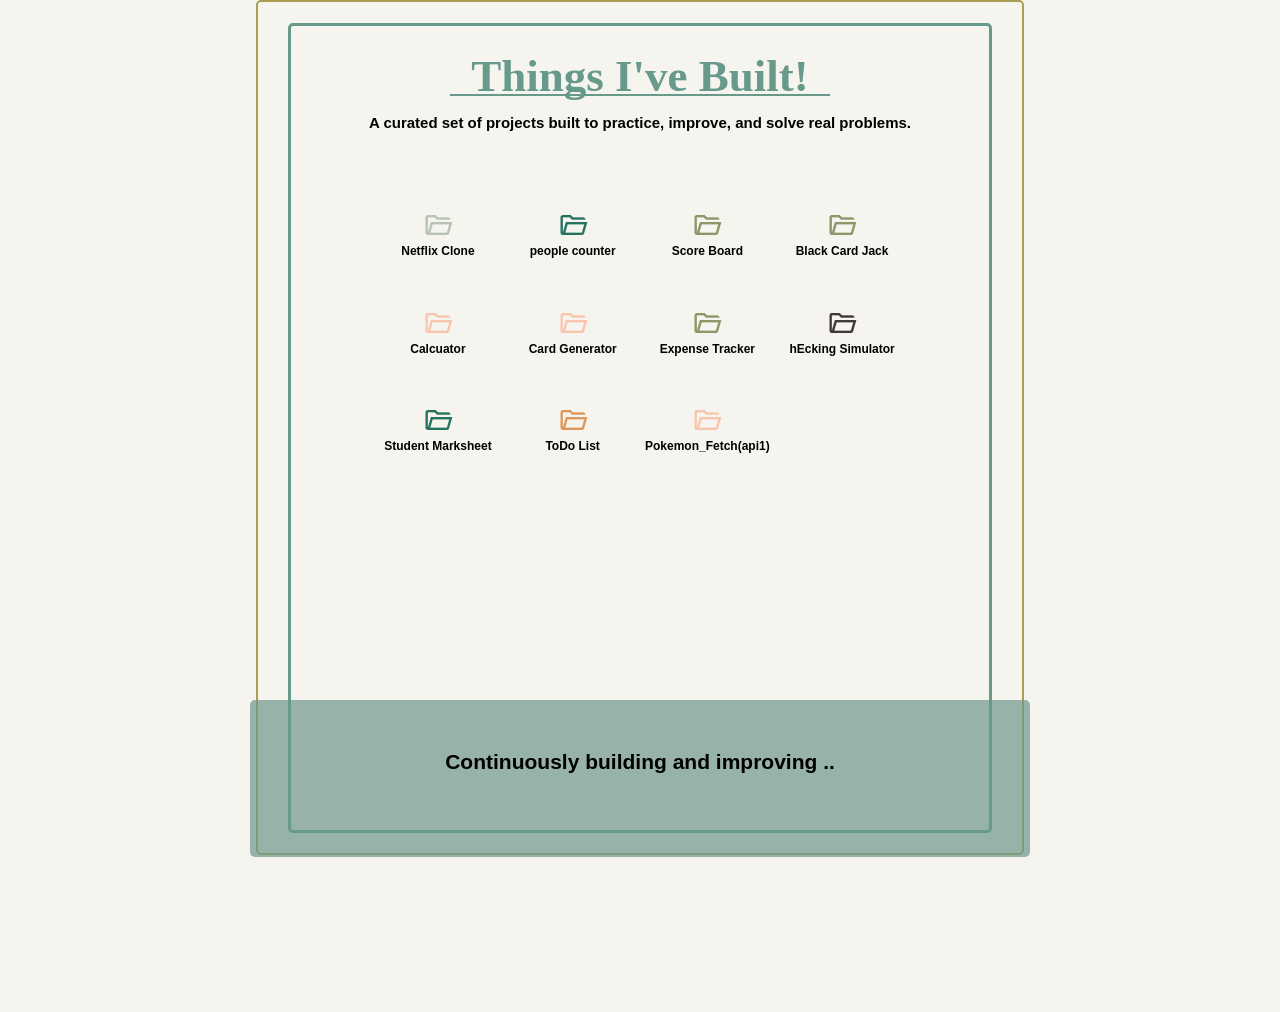
==== index.html @ aa738f00 "Initial project structure setup" ====
<!doctype html>
<html lang="en">
  <head>
    <meta charset="UTF-8" />
    <meta name="viewport" content="width=device-width, initial-scale=1.0" />
    <link
      rel="stylesheet"
      href="https://fonts.googleapis.com/css2?family=Material+Symbols+Outlined:opsz,wght,FILL,GRAD@24,400,0,0&icon_names=folder_open"
    />
    <title>html-css-js-Project's</title>
    <link rel="stylesheet" href="index.css" />
  </head>
  <body>
    <div class="outercontainer">
      <div class="container">
        <!-- -----------------TOP SECTION ------------------->
        <div class="topSection">
          <h1>Things I've Built!</h1>
          <h3 class="blank">
            <!-- unline  -->
          </h3>
          <p>
            A curated set of projects built to practice, improve, and solve real
            problems.
          </p>
        </div>

        <!-- -----------------BOTTOM SECTION ------------------->
        <div class="bottomSection">
          <a href="Netflix_Clone/index.html" target="_blank">
            <div class="works">
              <span>
                <span class="material-symbols-outlined icon"> folder_open</span>
                <p class="iconepara">Netflix Clone</p>
              </span>
            </div>
          </a>

          <a href="People_Counter/index.html" target="_blank">
            <div class="works">
              <span>
                <span class="material-symbols-outlined icon"> folder_open</span>
                <p class="iconepara">people counter</p>
              </span>
            </div>
          </a>
          <a href="Score_Board/index.html" target="_blank">
            <div class="works">
              <span>
                <span class="material-symbols-outlined icon"> folder_open</span>
                <p class="iconepara">Score Board</p>
              </span>
            </div>
          </a>
          <a href="black_card_jack/index.html" target="_blank">
            <div class="works">
              <span>
                <span class="material-symbols-outlined icon"> folder_open</span>
                <p class="iconepara">Black Card Jack</p>
              </span>
            </div>
          </a>
          <a href="Calculator/index.html" target="_blank">
            <div class="works">
              <span>
                <span class="material-symbols-outlined icon"> folder_open</span>
                <p class="iconepara">Calcuator</p>
              </span>
            </div>
          </a>
          <a href="Card_Generator/index.html" target="_blank">
            <div class="works">
              <span>
                <span class="material-symbols-outlined icon"> folder_open</span>
                <p class="iconepara">Card Generator</p>
              </span>
            </div>
          </a>
          <a href="ExpenseTracker/index.html" target="_blank">
            <div class="works">
              <span>
                <span class="material-symbols-outlined icon"> folder_open</span>
                <p class="iconepara">Expense Tracker</p>
              </span>
            </div>
          </a>
          <a href="hecking_simulation/index.html" target="_blank">
            <div class="works">
              <span>
                <span class="material-symbols-outlined icon"> folder_open</span>
                <p class="iconepara">hEcking Simulator</p>
              </span>
            </div>
          </a>
          <a href="Student_Marksheet/index.html" target="_blank">
            <div class="works">
              <span>
                <span class="material-symbols-outlined icon"> folder_open</span>
                <p class="iconepara">Student Marksheet</p>
              </span>
            </div>
          </a>
          <a href="TODO_LIST/index.html" target="_blank">
            <div class="works">
              <span>
                <span class="material-symbols-outlined icon"> folder_open</span>
                <p class="iconepara">ToDo List</p>
              </span>
            </div>
          </a>

          <a href="pokemon_fetch_api1/index.html" target="_blank">
            <div class="works">
              <span>
                <span class="material-symbols-outlined icon"> folder_open</span>
                <p class="iconepara">Pokemon_Fetch(api1)</p>
              </span>
            </div>
          </a>
        </div>
        <div class="lastmsg">
          <h2>
            Continuously building and improving <span id="continueLoop"></span>
          </h2>
        </div>
      </div>
    </div>
    <div class="bg">
      <!-- for background color -->
    </div>

    <script src="index.js"></script>
  </body>
</html>
---- index.css ----
* {
    margin: 0px;
    padding: 0px;
    box-sizing: border-box;
}


@font-face {
    font-family: behaved;
    src: url(behaved-round.regular.ttf);

}


body {
    background-color: #F5F4EE;
    display: flex;
    justify-content: center;
    align-items: center;
    flex-direction: column;
}

.outercontainer {
    border: 2px solid #aa9d50;
    width: 60vw;
    height: 95vh;
    display: flex;
    justify-content: center;
    align-items: center;
    border-radius: 5px;
    flex-direction: column;

}

.container {
    border: 3px solid #679A8B;
    width: 55vw;
    height: 90vh;
    border-radius: 5px;
    display: flex;
    flex-direction: column;
    align-items: center;
    justify-content: space-between;
    padding: 5.5px 20.5px;
    position: relative;
    z-index: 2;
}

.topSection {
    padding: 3.5px 5.5px;
    text-align: center;
    position: relative;
    display: flex;
    flex-direction: column;
    align-items: center;
    justify-content: space-between;
    height: fit-content;
    gap: 5px;
    top: 2%;

}

.topSection h1 {
    color: #679A8B;
    font-family: "behaved";
    /* text-decoration: underline; */
    font-size: 45px;
}

.blank {
    width: 70%;
    border: 1px solid #679A8B;
    line-height: 1.2;
    position: relative;
    bottom: 13px;
}

.topSection p {
    color: black;
    /* position: relative;
    top: 5%; */
    font-family: sans-serif;
    font-size: 15px;
    font-weight: 550;
    margin-bottom: 10px;
}

.bottomSection {
    padding: 7.5px 8.5px;
    display: grid;
    grid-template-columns: repeat(4, 1fr);
    grid-template-rows: repeat(5, 1fr);
    gap: 10px;
    position: relative;
    bottom: 2%;
    width: fit-content;
    height: 62%;
    z-index: 2;

    justify-content: space-around;
}

.bottomSection a {
    text-decoration: none;
}

.icon {
    font-size: 30px;
}

.works {
    text-align: center;
}

.iconepara {
    font-family: sans-serif;
    color: black;
    font-weight: 550;
    font-size: 12px;
}

.lastmsg {
    position: relative;
    bottom: 50px;
    font-family: sans-serif;
    font-size: 14px;
    z-index: 2;

}

.bg {
    border-radius: 5px;
    width: 61%;
    position: relative;
    bottom: 155px;
    height: 9.8em;
    z-index: 1;
    opacity: 0.7;
    background-color: #70978b;
}

/* --------------- Responsive Media ---------------  */

@media screen and (min-width : 670px)and (max-width: 750px) {

    .container {
        height: 88vh;
        padding: 4.5px 15px;
        gap: 5px;
    }

    .bottomSection {
        grid-template-columns: repeat(3, 1fr);
        grid-template-rows: repeat(6, 1fr);

    }

    .topSection {
        gap: 4px;
        top: 1%;
        padding: 4.5px 3.5px;

    }

    .topSection h1 {
        font-size: 36px;
    }

    .topSection p {
        font-size: 12px;
    }

    .lastmsg {
        font-size: 10px;
        bottom: 2%;
    }

    .bg {
        bottom: 63px;
        height: 3.8em;
    }

}

@media screen and (max-width : 660px) {


    .outercontainer {
        height: fit-content;
    }

    .container {
        height: 100vh;
        padding: 4.5px 10px;
        gap: 5px;
    }

    .bottomSection {
        grid-template-columns: repeat(2, 1fr);
        grid-template-rows: repeat(12, 1fr);
        border: 2px solid;
        justify-content: space-between;
        width: 100%;
    }

    .icon {
        font-size: 20px;
    }

    .iconepara {
        font-family: sans-serif;
        color: black;
        font-weight: 550;
        font-size: 10px;
    }

    .topSection {
        gap: 4px;
        top: 1%;
        padding: 4.5px 3.5px;
        border: 2px solid;
    }

    .topSection h1 {
        font-size: 28px;
    }

    .topSection p {
        font-size: 12px;
    }

    .lastmsg {
        font-size: 10px;
        border: 2px solid;
        bottom: 1%;
    }

    .bg {
        bottom: 48px;
        height: 3.8em;
    }

}
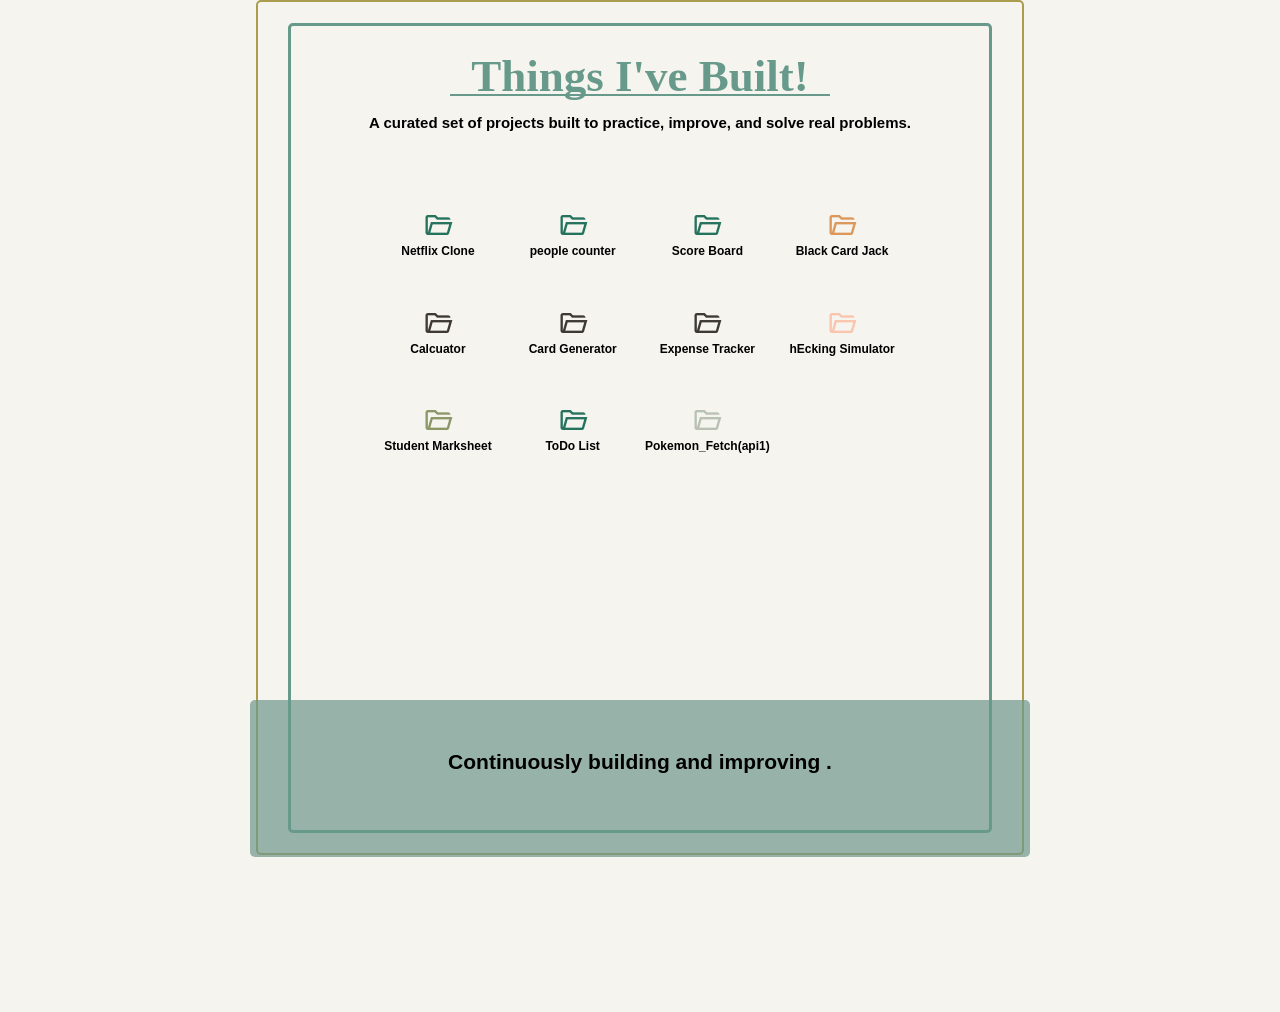
==== commit b95fd6ca: "connecting with lab works" ====
--- a/index.html
+++ b/index.html
@@ -27,7 +27,7 @@
 
         <!-- -----------------BOTTOM SECTION ------------------->
         <div class="bottomSection">
-          <a href="Netflix_Clone/index.html" target="_blank">
+          <a href="Projects_Works/Netflix_Clone/index.html" target="_blank">
             <div class="works">
               <span>
                 <span class="material-symbols-outlined icon"> folder_open</span>
@@ -36,7 +36,7 @@
             </div>
           </a>
 
-          <a href="People_Counter/index.html" target="_blank">
+          <a href="Projects_Works/People_Counter/index.html" target="_blank">
             <div class="works">
               <span>
                 <span class="material-symbols-outlined icon"> folder_open</span>
@@ -44,7 +44,7 @@
               </span>
             </div>
           </a>
-          <a href="Score_Board/index.html" target="_blank">
+          <a href="Projects_Works/Score_Board/index.html" target="_blank">
             <div class="works">
               <span>
                 <span class="material-symbols-outlined icon"> folder_open</span>
@@ -52,7 +52,7 @@
               </span>
             </div>
           </a>
-          <a href="black_card_jack/index.html" target="_blank">
+          <a href="Projects_Works/black_card_jack/index.html" target="_blank">
             <div class="works">
               <span>
                 <span class="material-symbols-outlined icon"> folder_open</span>
@@ -60,7 +60,7 @@
               </span>
             </div>
           </a>
-          <a href="Calculator/index.html" target="_blank">
+          <a href="Projects_Works/Calculator/index.html" target="_blank">
             <div class="works">
               <span>
                 <span class="material-symbols-outlined icon"> folder_open</span>
@@ -68,7 +68,7 @@
               </span>
             </div>
           </a>
-          <a href="Card_Generator/index.html" target="_blank">
+          <a href="Projects_Works/Card_Generator/index.html" target="_blank">
             <div class="works">
               <span>
                 <span class="material-symbols-outlined icon"> folder_open</span>
@@ -76,7 +76,7 @@
               </span>
             </div>
           </a>
-          <a href="ExpenseTracker/index.html" target="_blank">
+          <a href="Projects_Works/ExpenseTracker/index.html" target="_blank">
             <div class="works">
               <span>
                 <span class="material-symbols-outlined icon"> folder_open</span>
@@ -84,7 +84,10 @@
               </span>
             </div>
           </a>
-          <a href="hecking_simulation/index.html" target="_blank">
+          <a
+            href="Projects_Works/hecking_simulation/index.html"
+            target="_blank"
+          >
             <div class="works">
               <span>
                 <span class="material-symbols-outlined icon"> folder_open</span>
@@ -92,7 +95,7 @@
               </span>
             </div>
           </a>
-          <a href="Student_Marksheet/index.html" target="_blank">
+          <a href="Projects_Works/Student_Marksheet/index.html" target="_blank">
             <div class="works">
               <span>
                 <span class="material-symbols-outlined icon"> folder_open</span>
@@ -100,7 +103,7 @@
               </span>
             </div>
           </a>
-          <a href="TODO_LIST/index.html" target="_blank">
+          <a href="Projects_Works/TODO_LIST/index.html" target="_blank">
             <div class="works">
               <span>
                 <span class="material-symbols-outlined icon"> folder_open</span>
@@ -109,7 +112,10 @@
             </div>
           </a>
 
-          <a href="pokemon_fetch_api1/index.html" target="_blank">
+          <a
+            href="Projects_Works/pokemon_fetch_api1/index.html"
+            target="_blank"
+          >
             <div class="works">
               <span>
                 <span class="material-symbols-outlined icon"> folder_open</span>
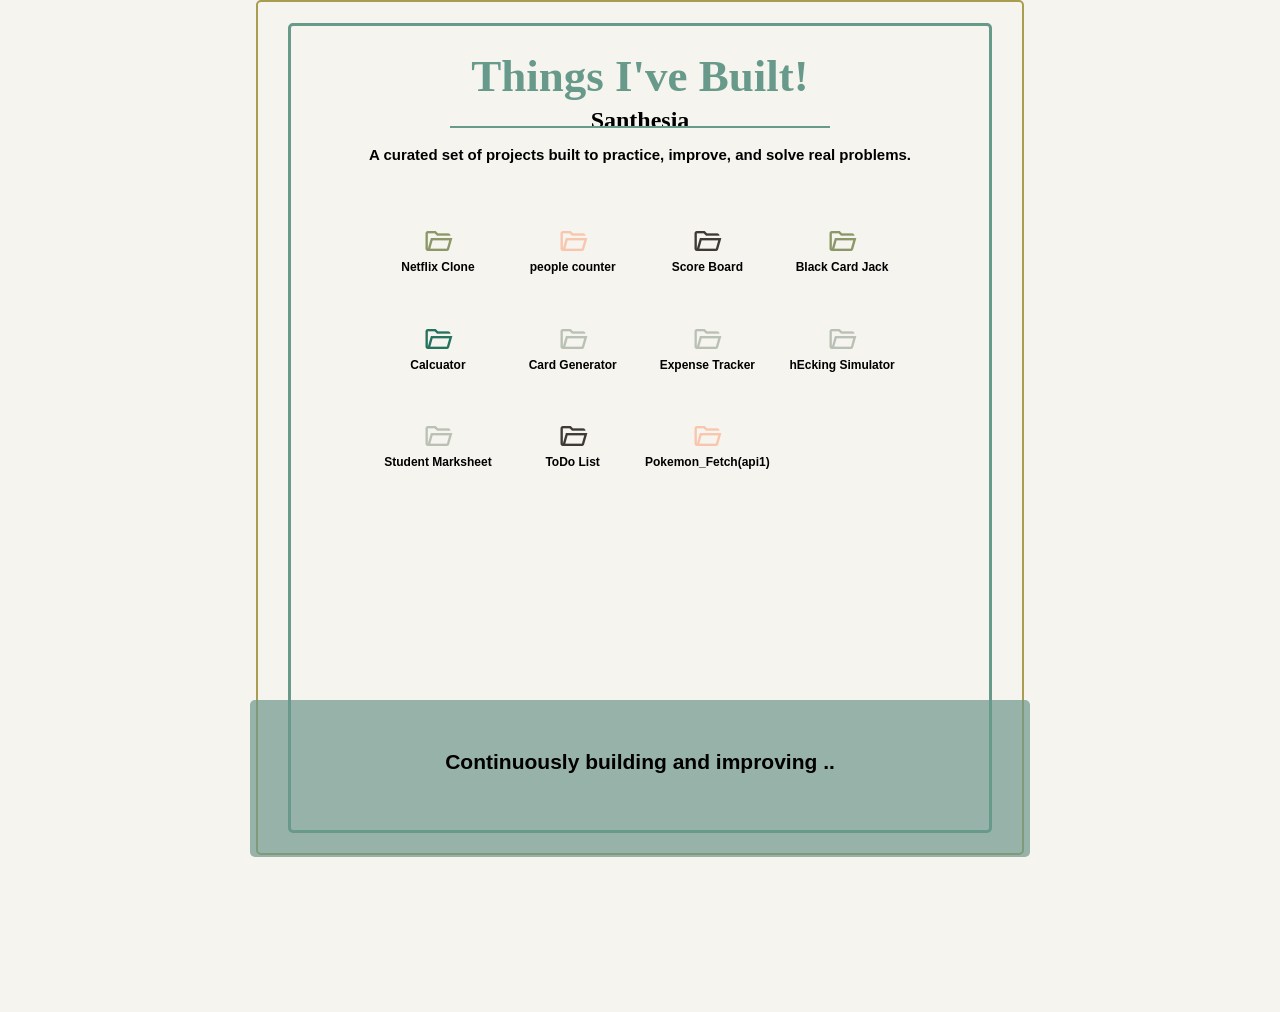
==== commit 7228c2b5: "testing deployment" ====
--- a/index.html
+++ b/index.html
@@ -16,6 +16,7 @@
         <!-- -----------------TOP SECTION ------------------->
         <div class="topSection">
           <h1>Things I've Built!</h1>
+          <h2>Santhesia </h2>
           <h3 class="blank">
             <!-- unline  -->
           </h3>
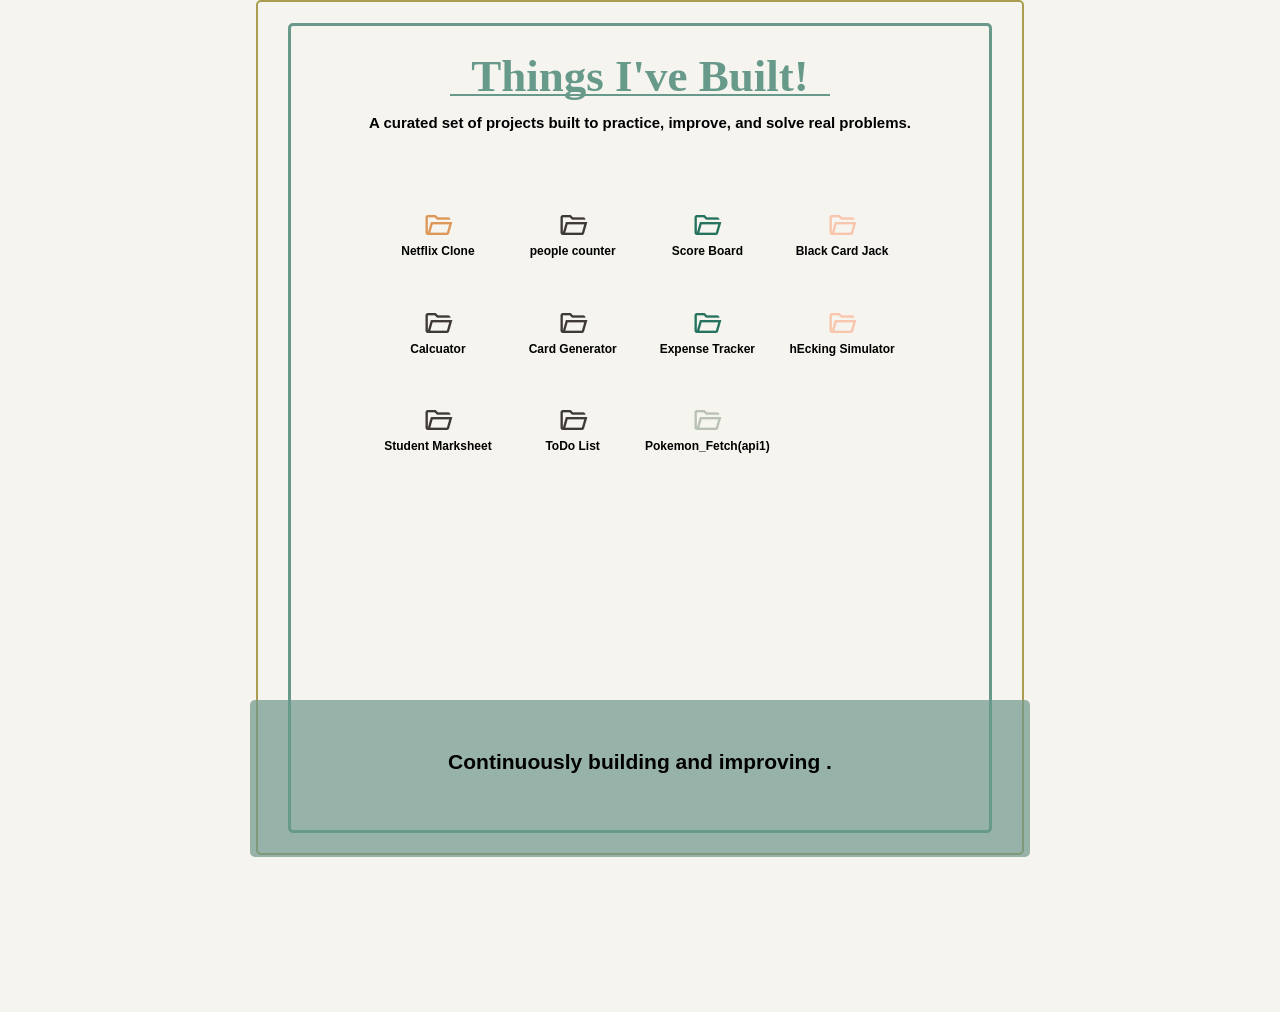
==== commit 0332717d: "testing live links workflow" ====
--- a/index.html
+++ b/index.html
@@ -16,7 +16,6 @@
         <!-- -----------------TOP SECTION ------------------->
         <div class="topSection">
           <h1>Things I've Built!</h1>
-          <h2>Santhesia </h2>
           <h3 class="blank">
             <!-- unline  -->
           </h3>
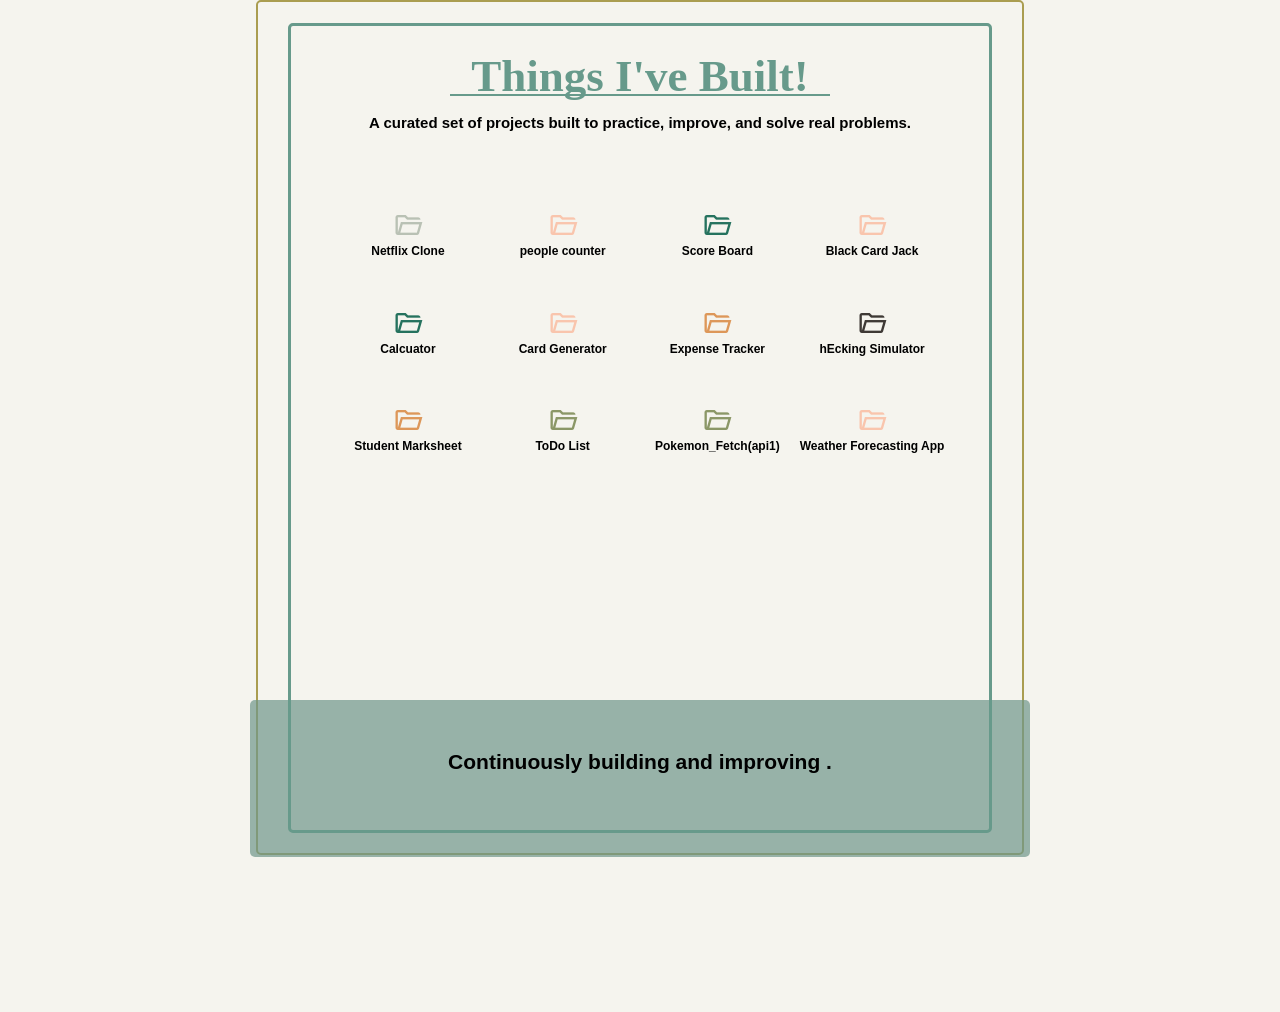
==== commit 7b6d93f9: "feat: add weather forecasting app" ====
--- a/index.html
+++ b/index.html
@@ -123,6 +123,18 @@
               </span>
             </div>
           </a>
+
+          <a
+            href="Projects_Works/weather_Forecasting_App/index.html"
+            target="_blank"
+          >
+            <div class="works">
+              <span>
+                <span class="material-symbols-outlined icon"> folder_open</span>
+                <p class="iconepara">Weather Forecasting App</p>
+              </span>
+            </div>
+          </a>
         </div>
         <div class="lastmsg">
           <h2>
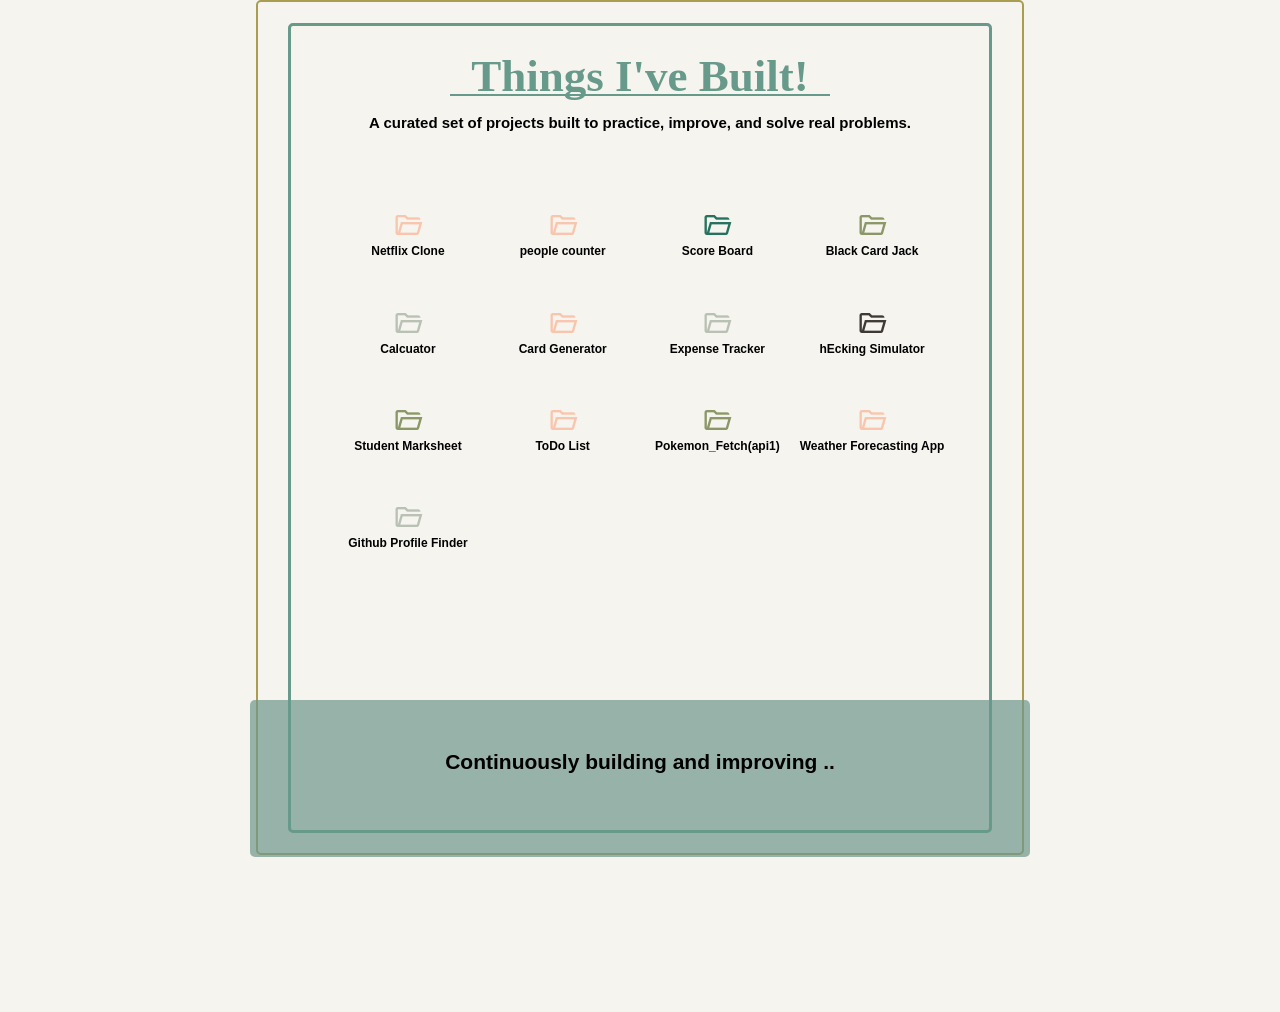
==== commit 152d3e75: "feat: added github profile finder app" ====
--- a/index.html
+++ b/index.html
@@ -135,6 +135,15 @@
               </span>
             </div>
           </a>
+
+          <a href="Projects_Works/github_profile_finder/" target="_blank">
+            <div class="works">
+              <span>
+                <span class="material-symbols-outlined icon"> folder_open</span>
+                <p class="iconepara">Github Profile Finder</p>
+              </span>
+            </div>
+          </a>
         </div>
         <div class="lastmsg">
           <h2>
